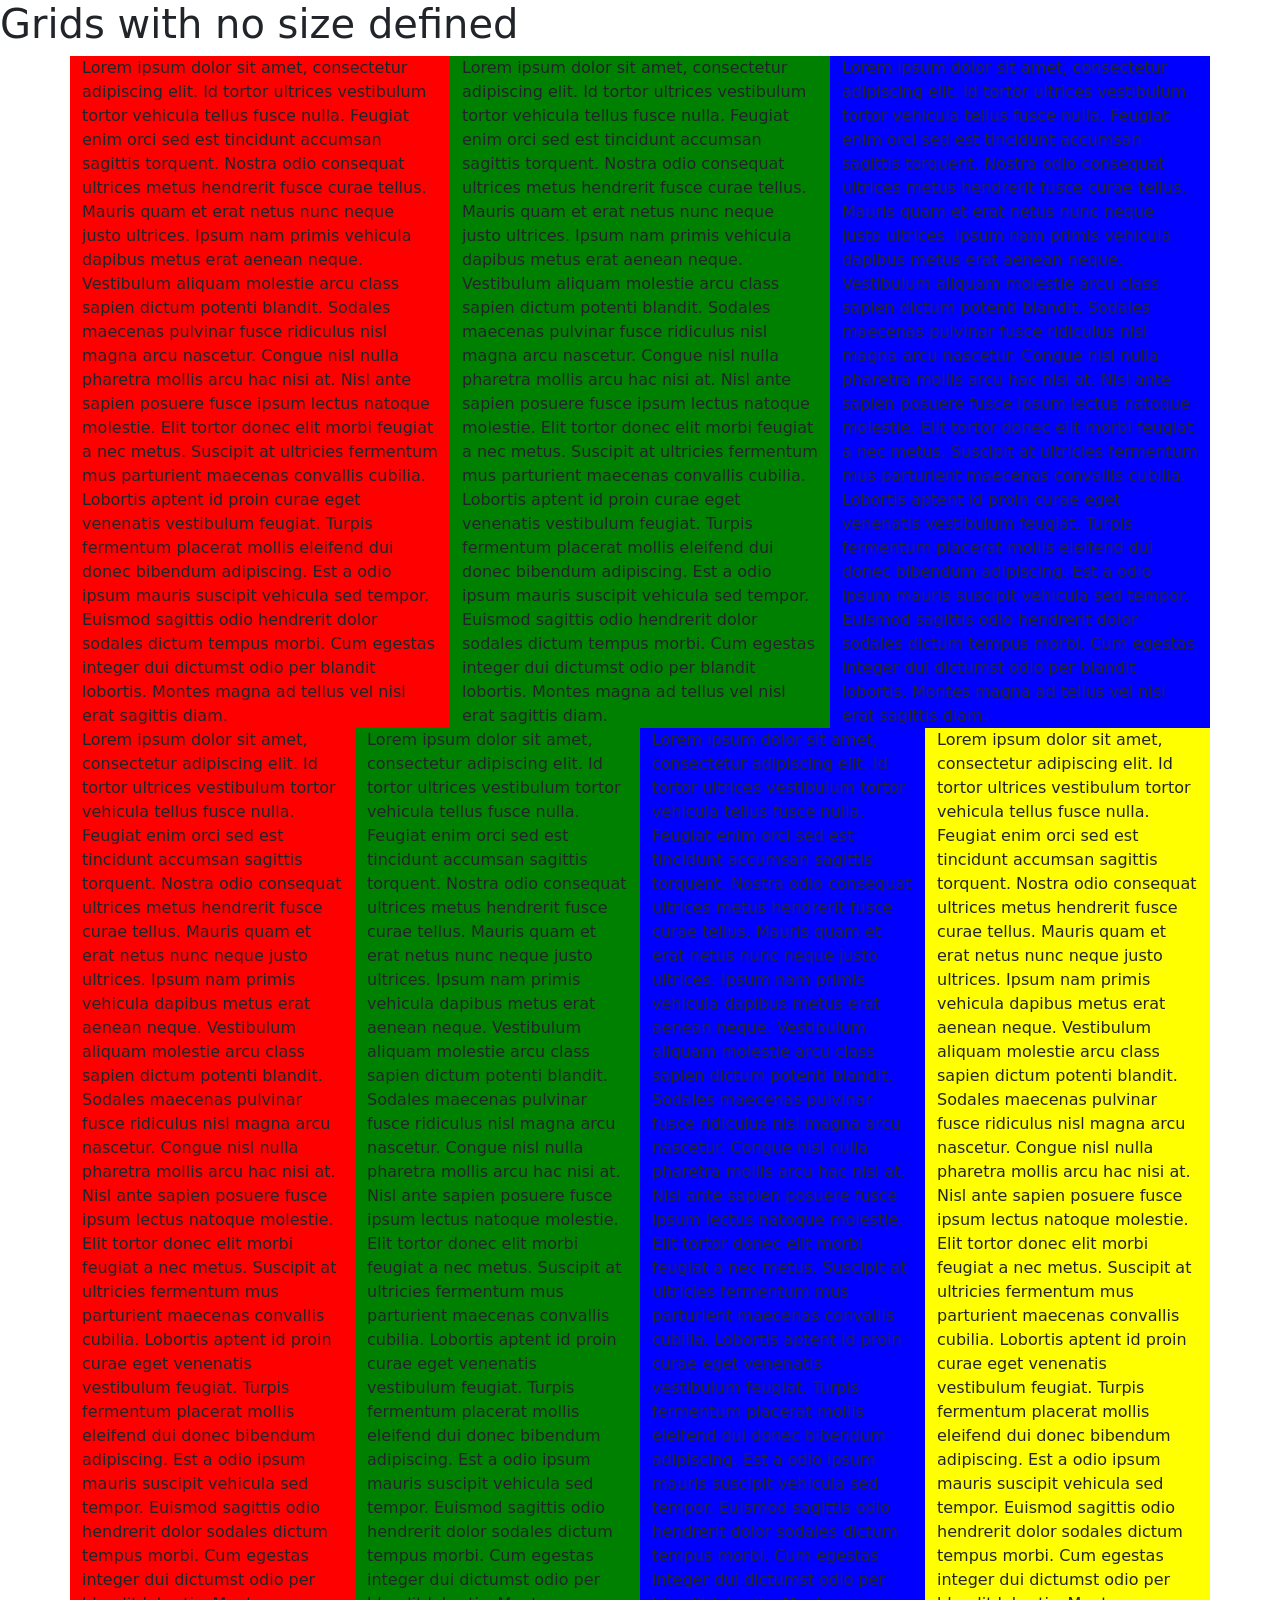
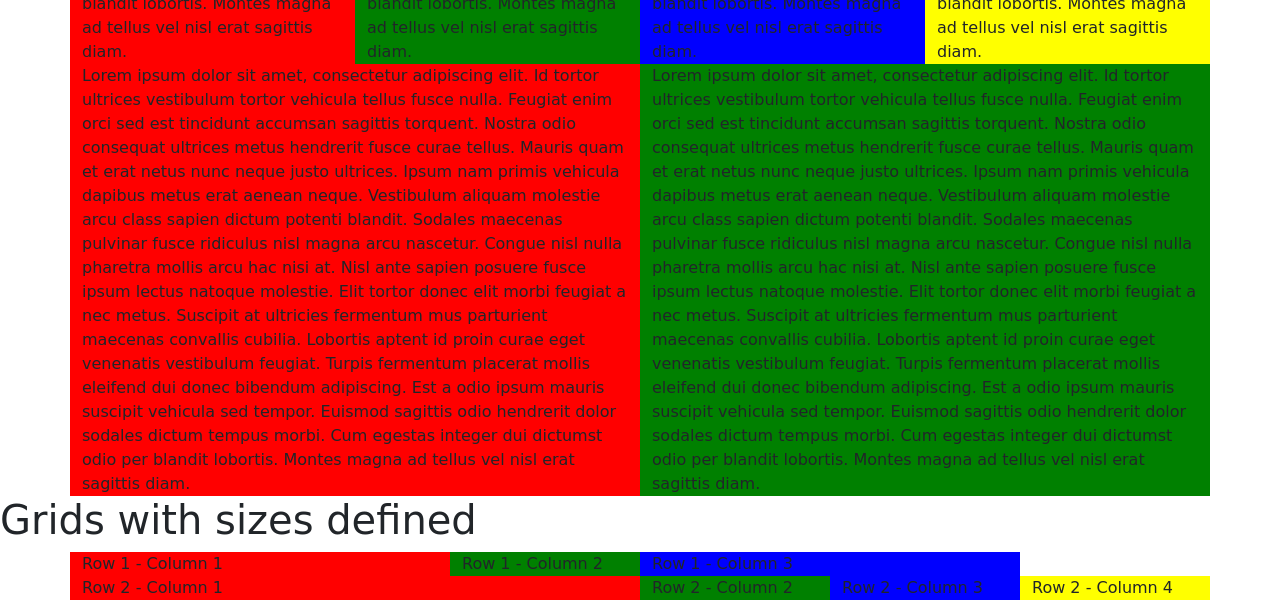
==== bootstrap/grid.html @ 1b6882ba "updates, bootstrap" ====
<!doctype html>
<html lang="en">
  <head>
    <meta charset="utf-8">
    <meta name="viewport" content="width=device-width, initial-scale=1">
    <title>Grids</title>
    <link href="https://cdn.jsdelivr.net/npm/bootstrap@5.2.0-beta1/dist/css/bootstrap.min.css" rel="stylesheet" integrity="sha384-0evHe/X+R7YkIZDRvuzKMRqM+OrBnVFBL6DOitfPri4tjfHxaWutUpFmBp4vmVor" crossorigin="anonymous">
  </head>
  <body>
    <h1>Grids with no size defined</h1>
    <div class="container">
      <div class="row">
        <div class="col" style="background-color: red;">Lorem ipsum dolor sit amet, consectetur adipiscing elit. Id tortor ultrices vestibulum tortor vehicula tellus fusce nulla. Feugiat enim orci sed est tincidunt accumsan sagittis torquent. Nostra odio consequat ultrices metus hendrerit fusce curae tellus. Mauris quam et erat netus nunc neque justo ultrices. Ipsum nam primis vehicula dapibus metus erat aenean neque. Vestibulum aliquam molestie arcu class sapien dictum potenti blandit. Sodales maecenas pulvinar fusce ridiculus nisl magna arcu nascetur. Congue nisl nulla pharetra mollis arcu hac nisi at.

Nisl ante sapien posuere fusce ipsum lectus natoque molestie. Elit tortor donec elit morbi feugiat a nec metus. Suscipit at ultricies fermentum mus parturient maecenas convallis cubilia. Lobortis aptent id proin curae eget venenatis vestibulum feugiat. Turpis fermentum placerat mollis eleifend dui donec bibendum adipiscing. Est a odio ipsum mauris suscipit vehicula sed tempor. Euismod sagittis odio hendrerit dolor sodales dictum tempus morbi. Cum egestas integer dui dictumst odio per blandit lobortis. Montes magna ad tellus vel nisl erat sagittis diam.</div>
        <div class="col" style="background-color: green;">Lorem ipsum dolor sit amet, consectetur adipiscing elit. Id tortor ultrices vestibulum tortor vehicula tellus fusce nulla. Feugiat enim orci sed est tincidunt accumsan sagittis torquent. Nostra odio consequat ultrices metus hendrerit fusce curae tellus. Mauris quam et erat netus nunc neque justo ultrices. Ipsum nam primis vehicula dapibus metus erat aenean neque. Vestibulum aliquam molestie arcu class sapien dictum potenti blandit. Sodales maecenas pulvinar fusce ridiculus nisl magna arcu nascetur. Congue nisl nulla pharetra mollis arcu hac nisi at.

Nisl ante sapien posuere fusce ipsum lectus natoque molestie. Elit tortor donec elit morbi feugiat a nec metus. Suscipit at ultricies fermentum mus parturient maecenas convallis cubilia. Lobortis aptent id proin curae eget venenatis vestibulum feugiat. Turpis fermentum placerat mollis eleifend dui donec bibendum adipiscing. Est a odio ipsum mauris suscipit vehicula sed tempor. Euismod sagittis odio hendrerit dolor sodales dictum tempus morbi. Cum egestas integer dui dictumst odio per blandit lobortis. Montes magna ad tellus vel nisl erat sagittis diam.</div>
        <div class="col" style="background-color: blue;">Lorem ipsum dolor sit amet, consectetur adipiscing elit. Id tortor ultrices vestibulum tortor vehicula tellus fusce nulla. Feugiat enim orci sed est tincidunt accumsan sagittis torquent. Nostra odio consequat ultrices metus hendrerit fusce curae tellus. Mauris quam et erat netus nunc neque justo ultrices. Ipsum nam primis vehicula dapibus metus erat aenean neque. Vestibulum aliquam molestie arcu class sapien dictum potenti blandit. Sodales maecenas pulvinar fusce ridiculus nisl magna arcu nascetur. Congue nisl nulla pharetra mollis arcu hac nisi at.

Nisl ante sapien posuere fusce ipsum lectus natoque molestie. Elit tortor donec elit morbi feugiat a nec metus. Suscipit at ultricies fermentum mus parturient maecenas convallis cubilia. Lobortis aptent id proin curae eget venenatis vestibulum feugiat. Turpis fermentum placerat mollis eleifend dui donec bibendum adipiscing. Est a odio ipsum mauris suscipit vehicula sed tempor. Euismod sagittis odio hendrerit dolor sodales dictum tempus morbi. Cum egestas integer dui dictumst odio per blandit lobortis. Montes magna ad tellus vel nisl erat sagittis diam.</div>
      </div>
      <div class="row">
        <div class="col" style="background-color: red;">Lorem ipsum dolor sit amet, consectetur adipiscing elit. Id tortor ultrices vestibulum tortor vehicula tellus fusce nulla. Feugiat enim orci sed est tincidunt accumsan sagittis torquent. Nostra odio consequat ultrices metus hendrerit fusce curae tellus. Mauris quam et erat netus nunc neque justo ultrices. Ipsum nam primis vehicula dapibus metus erat aenean neque. Vestibulum aliquam molestie arcu class sapien dictum potenti blandit. Sodales maecenas pulvinar fusce ridiculus nisl magna arcu nascetur. Congue nisl nulla pharetra mollis arcu hac nisi at.

Nisl ante sapien posuere fusce ipsum lectus natoque molestie. Elit tortor donec elit morbi feugiat a nec metus. Suscipit at ultricies fermentum mus parturient maecenas convallis cubilia. Lobortis aptent id proin curae eget venenatis vestibulum feugiat. Turpis fermentum placerat mollis eleifend dui donec bibendum adipiscing. Est a odio ipsum mauris suscipit vehicula sed tempor. Euismod sagittis odio hendrerit dolor sodales dictum tempus morbi. Cum egestas integer dui dictumst odio per blandit lobortis. Montes magna ad tellus vel nisl erat sagittis diam.</div>
        <div class="col" style="background-color: green;">Lorem ipsum dolor sit amet, consectetur adipiscing elit. Id tortor ultrices vestibulum tortor vehicula tellus fusce nulla. Feugiat enim orci sed est tincidunt accumsan sagittis torquent. Nostra odio consequat ultrices metus hendrerit fusce curae tellus. Mauris quam et erat netus nunc neque justo ultrices. Ipsum nam primis vehicula dapibus metus erat aenean neque. Vestibulum aliquam molestie arcu class sapien dictum potenti blandit. Sodales maecenas pulvinar fusce ridiculus nisl magna arcu nascetur. Congue nisl nulla pharetra mollis arcu hac nisi at.

Nisl ante sapien posuere fusce ipsum lectus natoque molestie. Elit tortor donec elit morbi feugiat a nec metus. Suscipit at ultricies fermentum mus parturient maecenas convallis cubilia. Lobortis aptent id proin curae eget venenatis vestibulum feugiat. Turpis fermentum placerat mollis eleifend dui donec bibendum adipiscing. Est a odio ipsum mauris suscipit vehicula sed tempor. Euismod sagittis odio hendrerit dolor sodales dictum tempus morbi. Cum egestas integer dui dictumst odio per blandit lobortis. Montes magna ad tellus vel nisl erat sagittis diam.</div>
        <div class="col" style="background-color: blue;">Lorem ipsum dolor sit amet, consectetur adipiscing elit. Id tortor ultrices vestibulum tortor vehicula tellus fusce nulla. Feugiat enim orci sed est tincidunt accumsan sagittis torquent. Nostra odio consequat ultrices metus hendrerit fusce curae tellus. Mauris quam et erat netus nunc neque justo ultrices. Ipsum nam primis vehicula dapibus metus erat aenean neque. Vestibulum aliquam molestie arcu class sapien dictum potenti blandit. Sodales maecenas pulvinar fusce ridiculus nisl magna arcu nascetur. Congue nisl nulla pharetra mollis arcu hac nisi at.

Nisl ante sapien posuere fusce ipsum lectus natoque molestie. Elit tortor donec elit morbi feugiat a nec metus. Suscipit at ultricies fermentum mus parturient maecenas convallis cubilia. Lobortis aptent id proin curae eget venenatis vestibulum feugiat. Turpis fermentum placerat mollis eleifend dui donec bibendum adipiscing. Est a odio ipsum mauris suscipit vehicula sed tempor. Euismod sagittis odio hendrerit dolor sodales dictum tempus morbi. Cum egestas integer dui dictumst odio per blandit lobortis. Montes magna ad tellus vel nisl erat sagittis diam.</div>
        <div class="col" style="background-color: yellow;">Lorem ipsum dolor sit amet, consectetur adipiscing elit. Id tortor ultrices vestibulum tortor vehicula tellus fusce nulla. Feugiat enim orci sed est tincidunt accumsan sagittis torquent. Nostra odio consequat ultrices metus hendrerit fusce curae tellus. Mauris quam et erat netus nunc neque justo ultrices. Ipsum nam primis vehicula dapibus metus erat aenean neque. Vestibulum aliquam molestie arcu class sapien dictum potenti blandit. Sodales maecenas pulvinar fusce ridiculus nisl magna arcu nascetur. Congue nisl nulla pharetra mollis arcu hac nisi at.

Nisl ante sapien posuere fusce ipsum lectus natoque molestie. Elit tortor donec elit morbi feugiat a nec metus. Suscipit at ultricies fermentum mus parturient maecenas convallis cubilia. Lobortis aptent id proin curae eget venenatis vestibulum feugiat. Turpis fermentum placerat mollis eleifend dui donec bibendum adipiscing. Est a odio ipsum mauris suscipit vehicula sed tempor. Euismod sagittis odio hendrerit dolor sodales dictum tempus morbi. Cum egestas integer dui dictumst odio per blandit lobortis. Montes magna ad tellus vel nisl erat sagittis diam.</div>
      </div>
      <div class="row">
        <div class="col" style="background-color: red;">Lorem ipsum dolor sit amet, consectetur adipiscing elit. Id tortor ultrices vestibulum tortor vehicula tellus fusce nulla. Feugiat enim orci sed est tincidunt accumsan sagittis torquent. Nostra odio consequat ultrices metus hendrerit fusce curae tellus. Mauris quam et erat netus nunc neque justo ultrices. Ipsum nam primis vehicula dapibus metus erat aenean neque. Vestibulum aliquam molestie arcu class sapien dictum potenti blandit. Sodales maecenas pulvinar fusce ridiculus nisl magna arcu nascetur. Congue nisl nulla pharetra mollis arcu hac nisi at.

Nisl ante sapien posuere fusce ipsum lectus natoque molestie. Elit tortor donec elit morbi feugiat a nec metus. Suscipit at ultricies fermentum mus parturient maecenas convallis cubilia. Lobortis aptent id proin curae eget venenatis vestibulum feugiat. Turpis fermentum placerat mollis eleifend dui donec bibendum adipiscing. Est a odio ipsum mauris suscipit vehicula sed tempor. Euismod sagittis odio hendrerit dolor sodales dictum tempus morbi. Cum egestas integer dui dictumst odio per blandit lobortis. Montes magna ad tellus vel nisl erat sagittis diam.</div>
        <div class="col" style="background-color: green;">Lorem ipsum dolor sit amet, consectetur adipiscing elit. Id tortor ultrices vestibulum tortor vehicula tellus fusce nulla. Feugiat enim orci sed est tincidunt accumsan sagittis torquent. Nostra odio consequat ultrices metus hendrerit fusce curae tellus. Mauris quam et erat netus nunc neque justo ultrices. Ipsum nam primis vehicula dapibus metus erat aenean neque. Vestibulum aliquam molestie arcu class sapien dictum potenti blandit. Sodales maecenas pulvinar fusce ridiculus nisl magna arcu nascetur. Congue nisl nulla pharetra mollis arcu hac nisi at.

Nisl ante sapien posuere fusce ipsum lectus natoque molestie. Elit tortor donec elit morbi feugiat a nec metus. Suscipit at ultricies fermentum mus parturient maecenas convallis cubilia. Lobortis aptent id proin curae eget venenatis vestibulum feugiat. Turpis fermentum placerat mollis eleifend dui donec bibendum adipiscing. Est a odio ipsum mauris suscipit vehicula sed tempor. Euismod sagittis odio hendrerit dolor sodales dictum tempus morbi. Cum egestas integer dui dictumst odio per blandit lobortis. Montes magna ad tellus vel nisl erat sagittis diam.</div>
      </div>
    </div>

    <h1>Grids with sizes defined</h1>
    <div class="container">
      <div class="row">
        <div class="col-4" style="background-color: red;">Row 1 - Column 1</div>
        <div class="col-2" style="background-color: green;">Row 1 - Column 2</div>
        <div class="col-4" style="background-color: blue;">Row 1 - Column 3</div>
      </div>
      <div class="row">
        <div class="col-6" style="background-color: red;">Row 2 - Column 1</div>
        <div class="col-2" style="background-color: green;">Row 2 - Column 2</div>
        <div class="col-2" style="background-color: blue;">Row 2 - Column 3</div>
        <div class="col-2" style="background-color: yellow;">Row 2 - Column 4</div>
      </div>
    </div>
    <script src="https://cdn.jsdelivr.net/npm/bootstrap@5.2.0-beta1/dist/js/bootstrap.bundle.min.js" integrity="sha384-pprn3073KE6tl6bjs2QrFaJGz5/SUsLqktiwsUTF55Jfv3qYSDhgCecCxMW52nD2" crossorigin="anonymous"></script>
  </body>
</html>
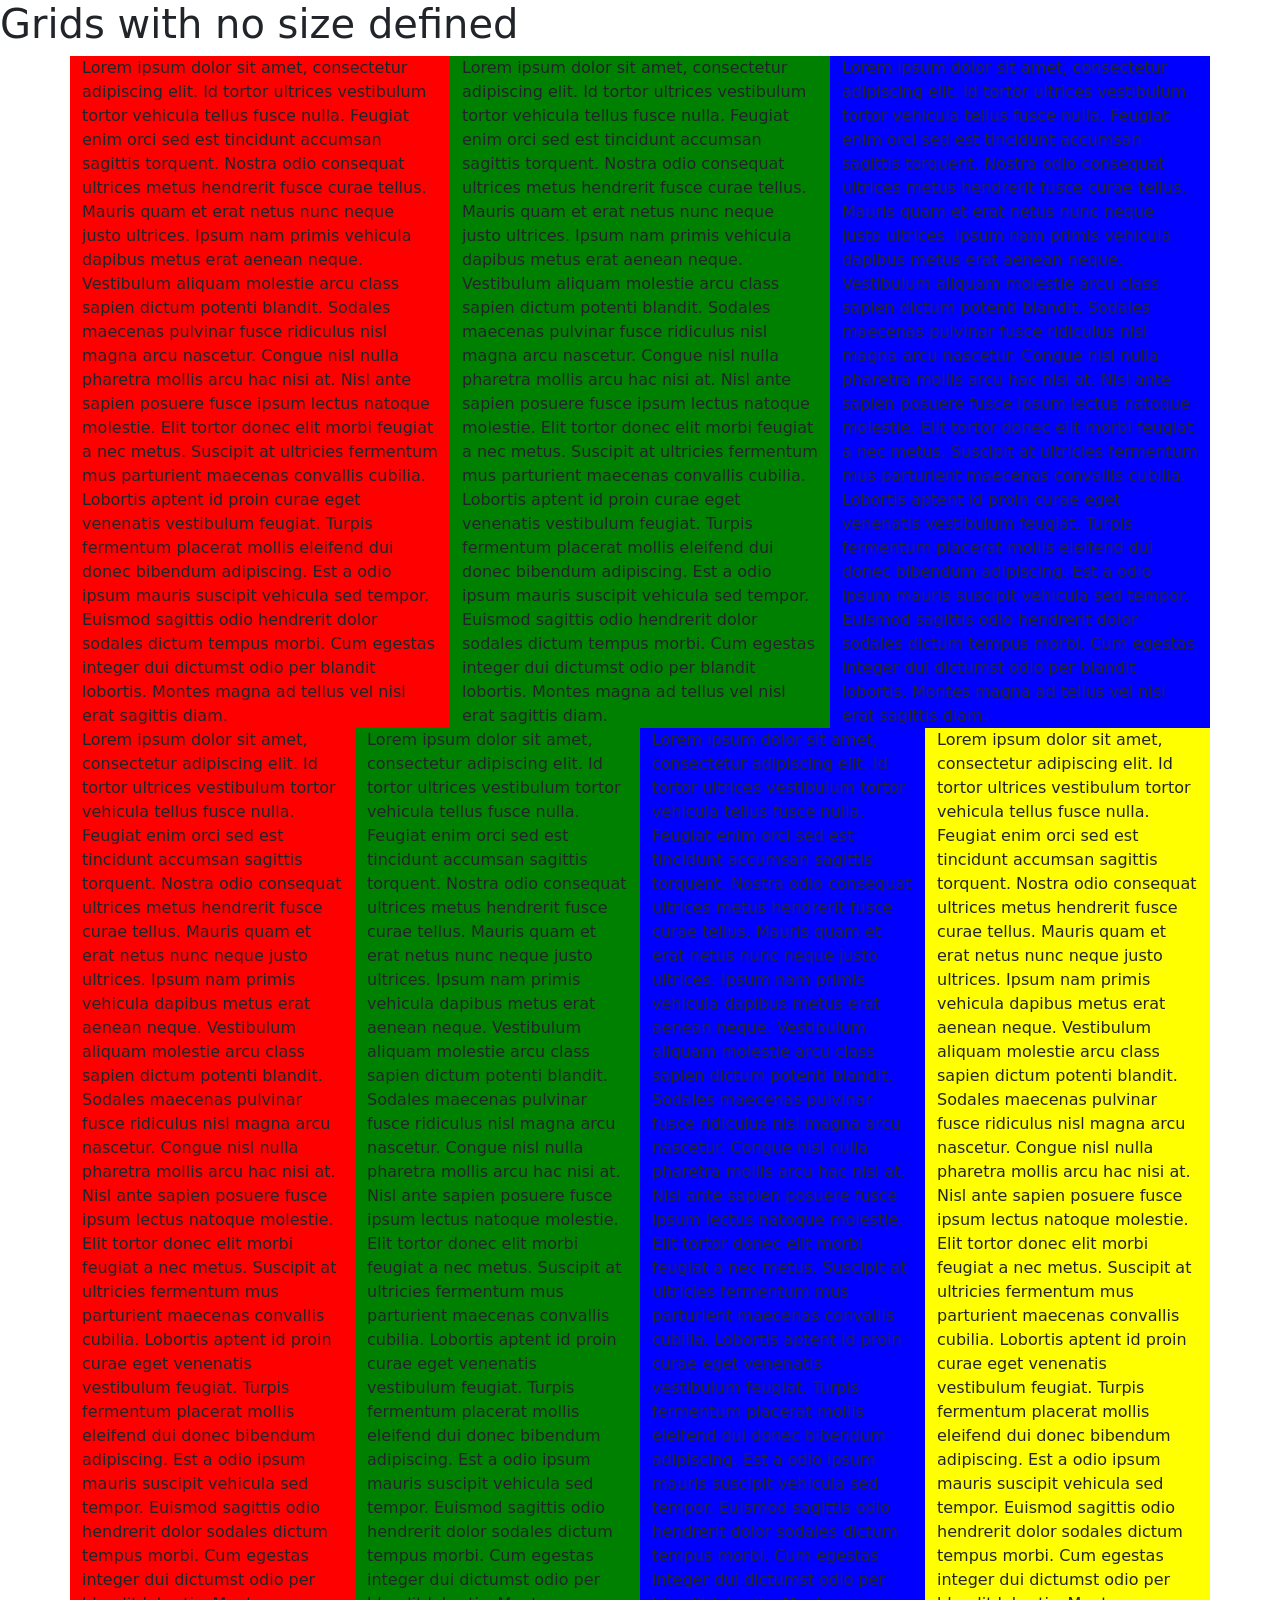
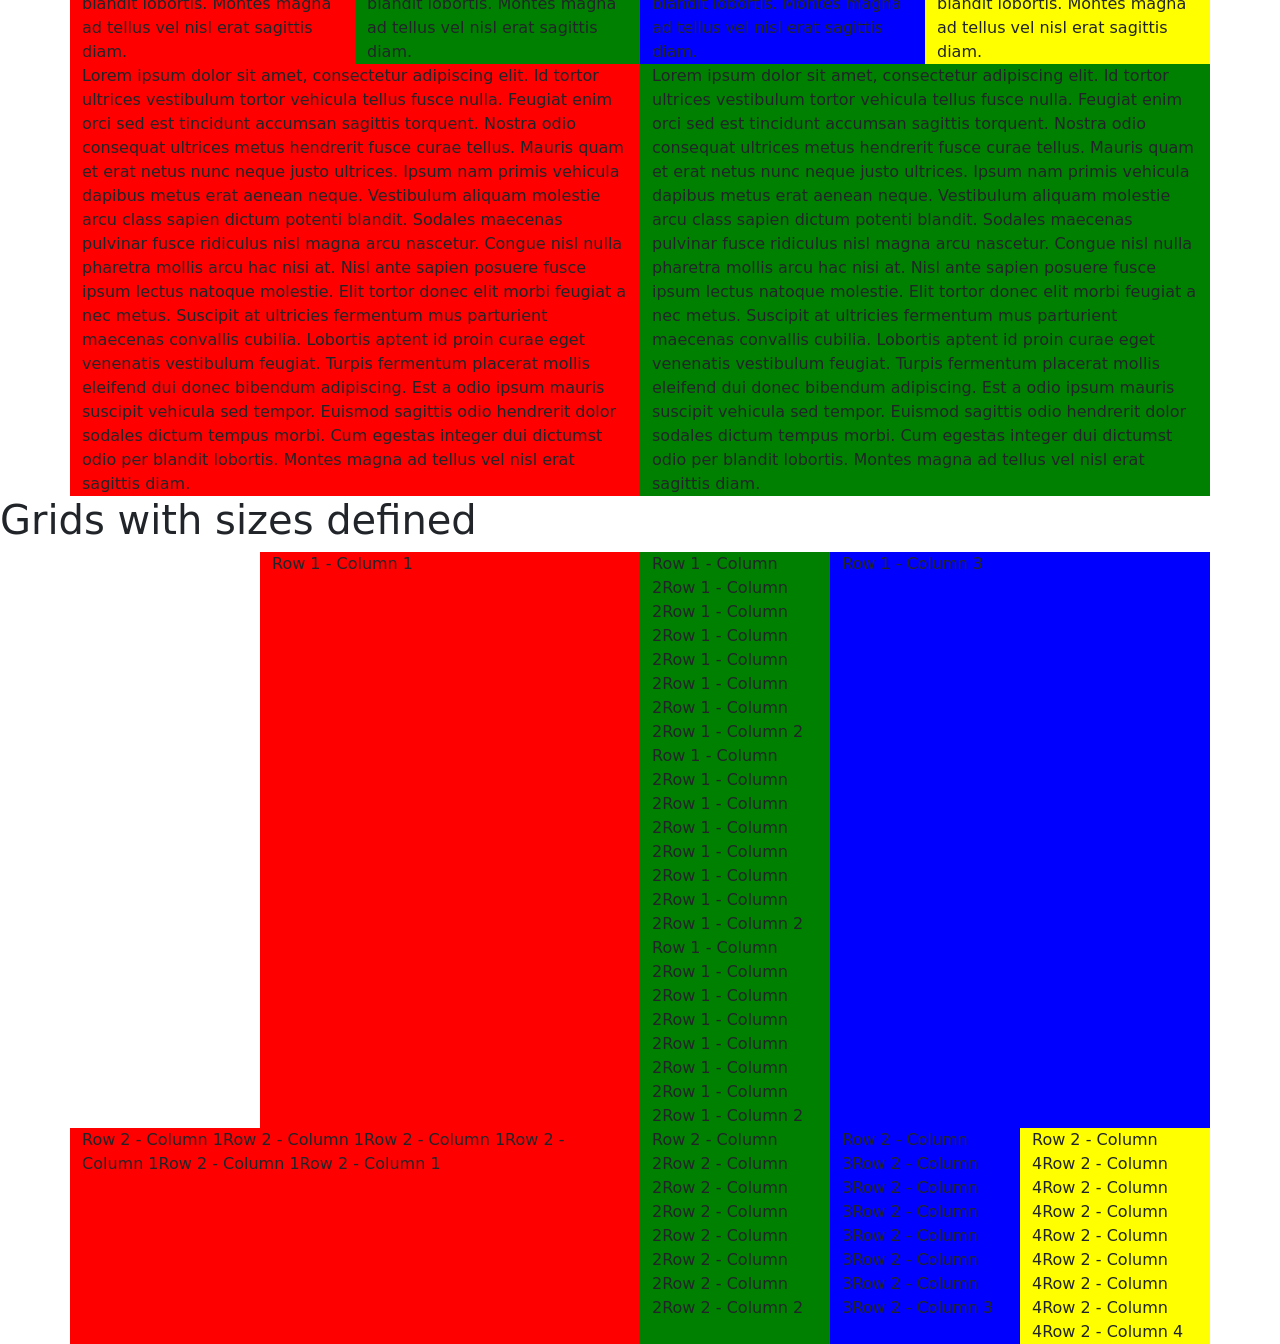
==== commit 57b61058: "grid example data" ====
--- a/bootstrap/grid.html
+++ b/bootstrap/grid.html
@@ -47,15 +47,16 @@
     <h1>Grids with sizes defined</h1>
     <div class="container">
       <div class="row">
+        <div class="col-2"></div>
         <div class="col-4" style="background-color: red;">Row 1 - Column 1</div>
-        <div class="col-2" style="background-color: green;">Row 1 - Column 2</div>
+        <div class="col-2" style="background-color: green;">Row 1 - Column 2Row 1 - Column 2Row 1 - Column 2Row 1 - Column 2Row 1 - Column 2Row 1 - Column 2Row 1 - Column 2Row 1 - Column 2 Row 1 - Column 2Row 1 - Column 2Row 1 - Column 2Row 1 - Column 2Row 1 - Column 2Row 1 - Column 2Row 1 - Column 2Row 1 - Column 2 Row 1 - Column 2Row 1 - Column 2Row 1 - Column 2Row 1 - Column 2Row 1 - Column 2Row 1 - Column 2Row 1 - Column 2Row 1 - Column 2</div>
         <div class="col-4" style="background-color: blue;">Row 1 - Column 3</div>
       </div>
       <div class="row">
-        <div class="col-6" style="background-color: red;">Row 2 - Column 1</div>
-        <div class="col-2" style="background-color: green;">Row 2 - Column 2</div>
-        <div class="col-2" style="background-color: blue;">Row 2 - Column 3</div>
-        <div class="col-2" style="background-color: yellow;">Row 2 - Column 4</div>
+        <div class="col-6" style="background-color: red;">Row 2 - Column 1Row 2 - Column 1Row 2 - Column 1Row 2 - Column 1Row 2 - Column 1Row 2 - Column 1</div>
+        <div class="col-2" style="background-color: green;">Row 2 - Column 2Row 2 - Column 2Row 2 - Column 2Row 2 - Column 2Row 2 - Column 2Row 2 - Column 2Row 2 - Column 2Row 2 - Column 2</div>
+        <div class="col-2" style="background-color: blue;">Row 2 - Column 3Row 2 - Column 3Row 2 - Column 3Row 2 - Column 3Row 2 - Column 3Row 2 - Column 3Row 2 - Column 3Row 2 - Column 3</div>
+        <div class="col-2" style="background-color: yellow;">Row 2 - Column 4Row 2 - Column 4Row 2 - Column 4Row 2 - Column 4Row 2 - Column 4Row 2 - Column 4Row 2 - Column 4Row 2 - Column 4Row 2 - Column 4</div>
       </div>
     </div>
     <script src="https://cdn.jsdelivr.net/npm/bootstrap@5.2.0-beta1/dist/js/bootstrap.bundle.min.js" integrity="sha384-pprn3073KE6tl6bjs2QrFaJGz5/SUsLqktiwsUTF55Jfv3qYSDhgCecCxMW52nD2" crossorigin="anonymous"></script>
